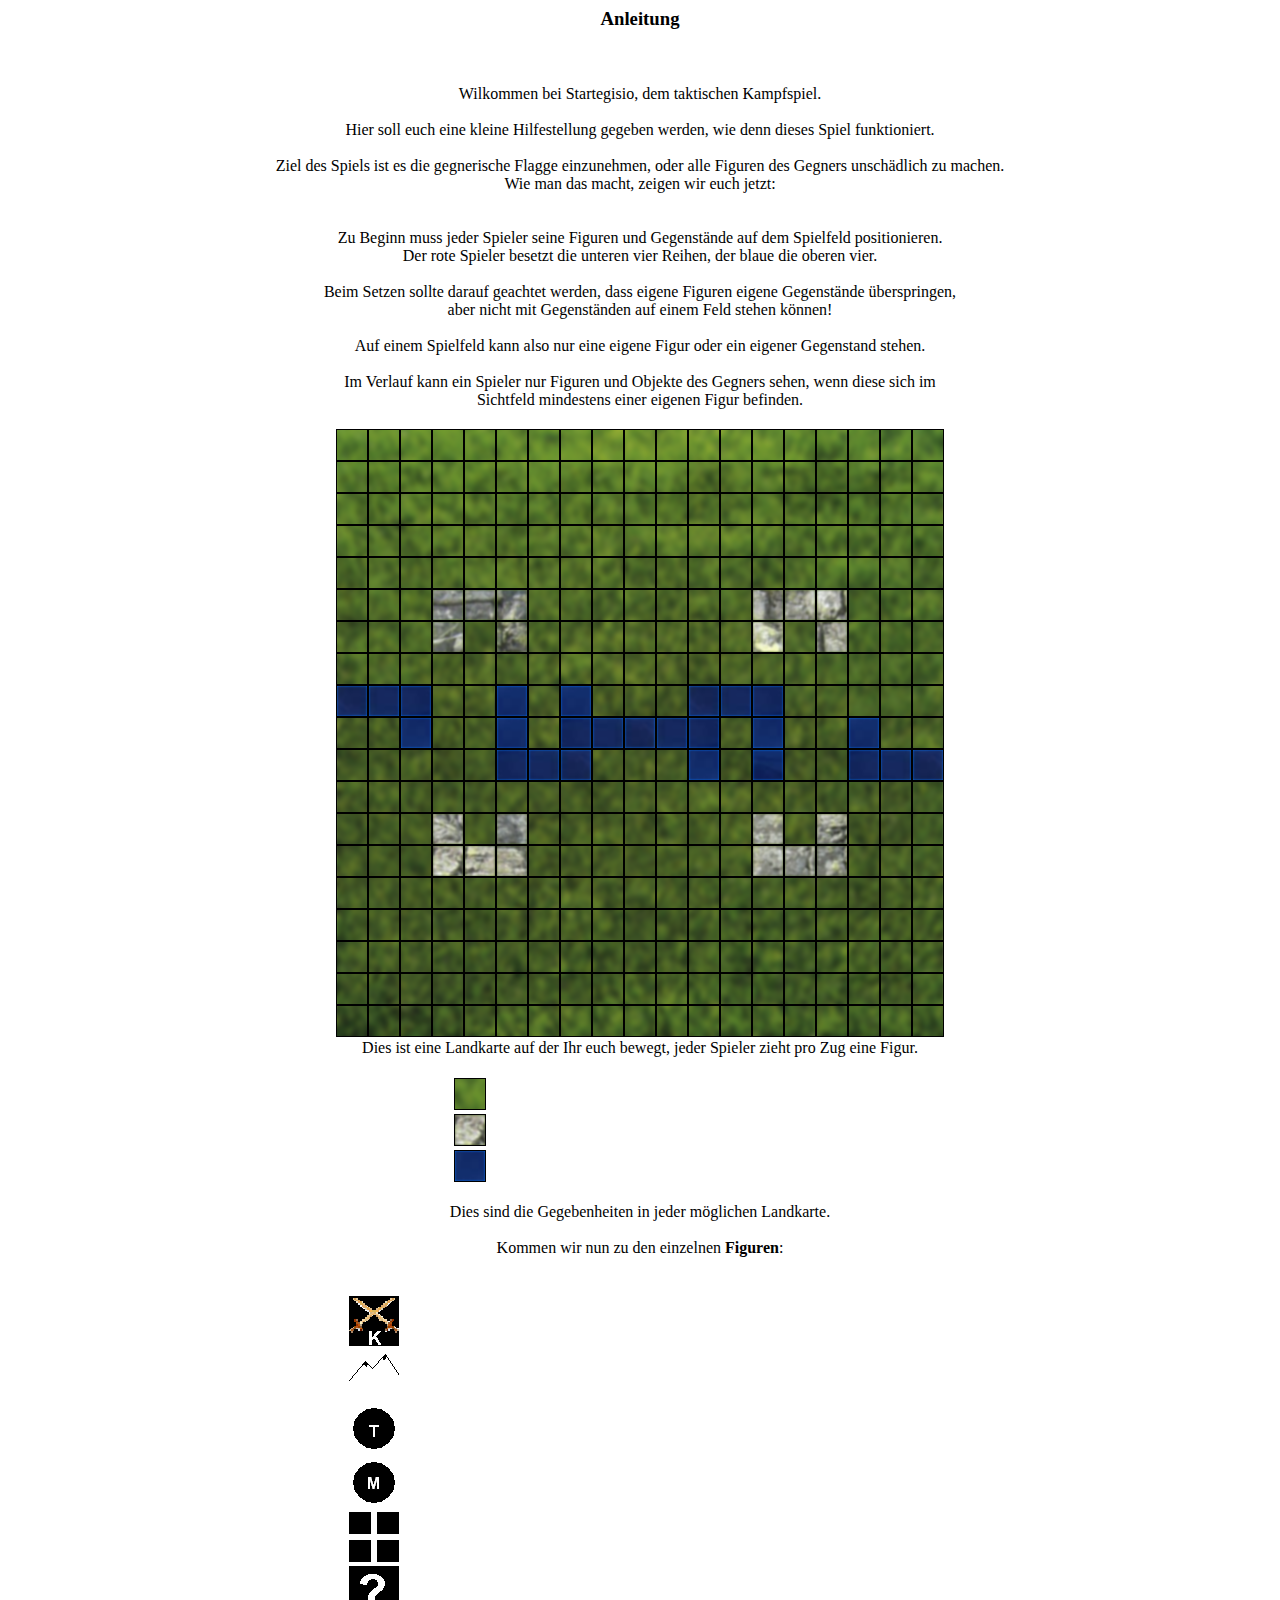
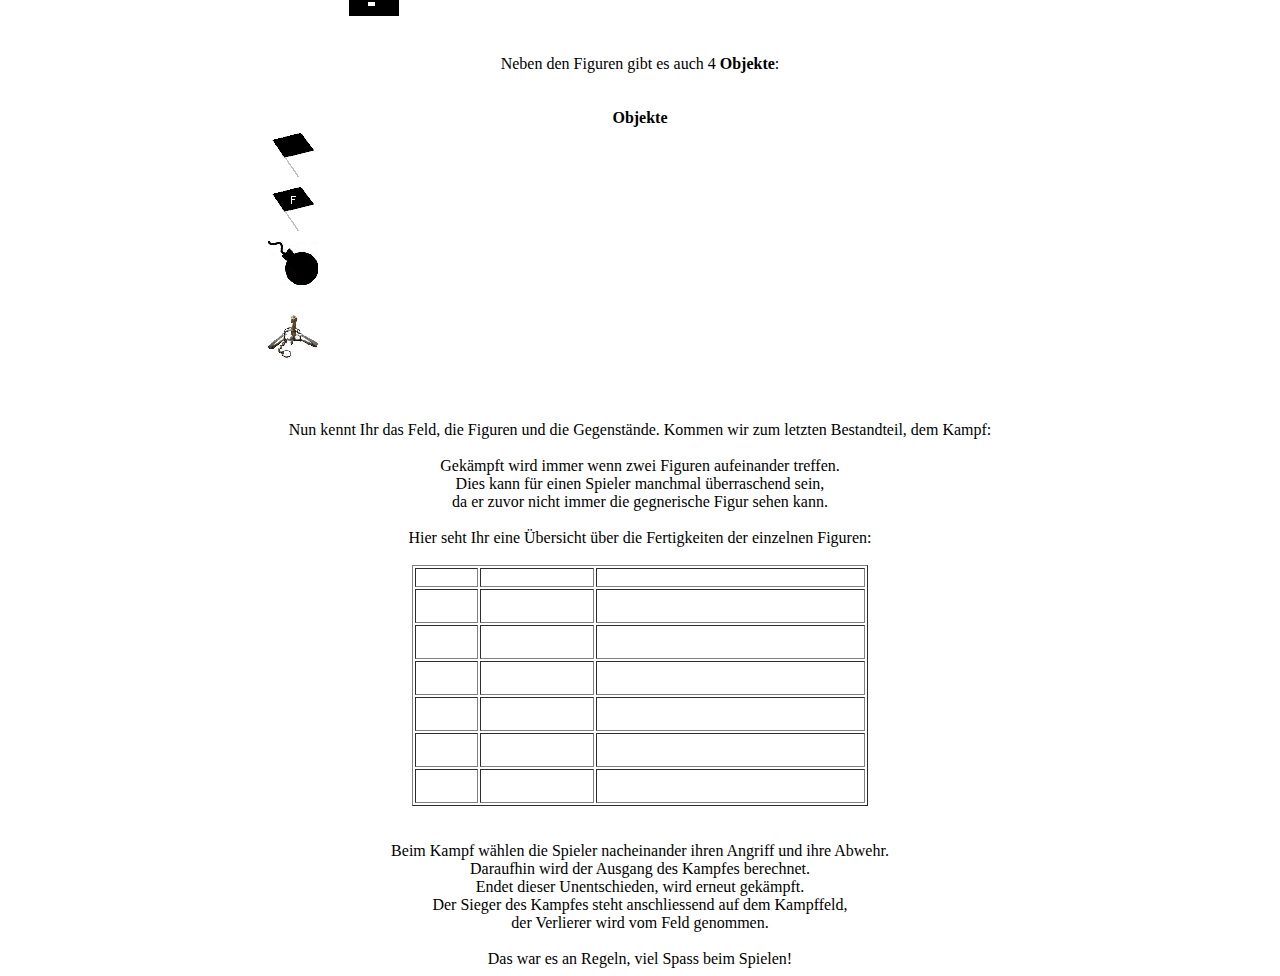
==== trunk/Strategisio/misc/Anleitung/anleitung.html @ 745c8cb9 "+ instructions" ====
<html>
<head>
</head>
<body style="background-color=#000000;color=#ffffff">
<div>
<center><h3>Anleitung</h3><br><br>
Wilkommen bei Startegisio, dem taktischen Kampfspiel.<br><br>
Hier soll euch eine kleine Hilfestellung gegeben werden, wie denn dieses Spiel funktioniert.<br><br>
Ziel des Spiels ist es die gegnerische Flagge einzunehmen, oder alle Figuren des Gegners unsch&auml;dlich zu machen.<br>Wie man das macht, zeigen wir euch jetzt:<br><br><br>

Zu Beginn muss jeder Spieler seine Figuren und Gegenst&auml;nde auf dem Spielfeld positionieren.<br>
Der rote Spieler besetzt die unteren vier Reihen, der blaue die oberen vier.<br><br>
Beim Setzen sollte darauf geachtet werden, dass eigene Figuren eigene Gegenst&auml;nde &uuml;berspringen, <br>
aber nicht mit Gegenst&auml;nden auf einem Feld stehen k&ouml;nnen!<br><br>

Auf einem Spielfeld kann also nur eine eigene Figur oder ein eigener Gegenstand stehen. <br><br>

Im Verlauf kann ein Spieler nur Figuren und Objekte des Gegners sehen, wenn diese sich im<br>
Sichtfeld mindestens einer eigenen Figur befinden.<br><br>

<img src=mapshot.png border=0><br>
Dies ist eine Landkarte auf der Ihr euch bewegt, jeder Spieler zieht pro Zug eine Figur.<br><br>

<table style='color:#ffffff;font-family:verdana;font-size:12;'> <tr>
<td><img src=field1.png></td><td> Dieses Feld ist Wiese, darauf k&ouml;nnen sich alle Figuren bewegen.</td>
</tr>
<tr>
<td><img src=field2.png></td><td> Dieses Feld ist Gebirge, darauf k&ouml;nnen sich nur Bergsteiger bewegen. </td>
</tr>
<tr>
<td><img src=field3.png></td><td> Dieses Feld ist Wasser, darin k&ouml;nnen sich nur Taucher bewegen. </td></tr>
</table><br>

Dies sind die Gegebenheiten in jeder m&ouml;glichen Landkarte.<br><br>
Kommen wir nun zu den einzelnen <b>Figuren</b>:<br><br><br>

<table style='color:#ffffff;font-family:verdana;font-size:12;'> <tr>
<td><img src='right_fig.png'></td><td> <b>K&auml;mpfer</b>: Mit ihm k&ouml;nnt Ihr immer 2 Schritte in einem Zug ziehen, horizontal und waagerecht.<br>
Er kann alle direkt an ihn angrenzende Felder einsehen und ist die kampfst&auml;rkste Figur.</td>
</tr><tr>
<td><img src='right_clb.png'></td><td> <b>Bergsteiger</b>: Mit ihm k&ouml;nnt Ihr immer 1 Schritt in einem Zug ziehen, horizontal und waagerecht.<br>
Der Bergsteiger kann sich auf der Wiese und auf Gebirge bewegen.</td>
</tr><tr>
<td><img src='right_dvr.png'></td><td> <b>Taucher</b>: Mit ihm k&ouml;nnt Ihr immer 1 Schritt in einem Zug ziehen, horizontal und waagerecht.<br>
Der Taucher kann sich auf der Wiese und im Wasser bewegen.</td>
</tr><tr>
<td><img src='right_min.png'></td><td> <b>Mineur</b>: Mit ihm k&ouml;nnt Ihr immer 1 Schritt in einem Zug ziehen, horizontal und waagerecht.<br>
Liegen Bomben auf dem Spielfeld, kann der Mineur diese unsch&auml;dlich machen. <br>
Der Mineur kann als einzige Figur gegnerische Bomben sehen.</td>
</tr><tr>
<td><img src='right_san.png'></td><td> <b>Sanit&auml;ter</b>: Mit ihm k&ouml;nnt Ihr immer 1 Schritt in einem Zug ziehen, horizontal, waagerecht und auch diagonal.<br>
Der Sanit&auml;ter kann Fallen unsch&auml;dlich machen und eigene gefangene Figuren aus Fallen befreien.</td>
</tr><tr>
<td><img src='right_spy.png'></td><td> <b>Spion</b>: Mit ihm k&ouml;nnt Ihr bis zu 3 Schritte in einem Zug ziehen, horizontal und waagerecht.<br>
Dabei sind allerdings nur die ersten beiden Felder ersichtlich. <br>Der Spion ist die kampfschw&auml;chste Figur, ist daf&uuml;r aber f&uuml;r alle gegnerischen Figuren unsichtbar.</td>
</tr>
</table>
<br><br>
Neben den Figuren gibt es auch 4 <b>Objekte</b>:<br><br><br>

<b>Objekte</b>

<table style='color:#ffffff;font-family:verdana;font-size:12;'> <tr>
<td><img src='right_flag.png'></td><td> <b>Flagge</b>: Die gegnerische Flagge muss eingenommen, die eigene nat&uuml;rlich
gesch&uuml;tzt werden. <br>Das Spiel endet mit der Flaggeneinnahme.</td>
</tr><tr>
<td><img src='right_flagfake.png'></td><td> <b>Fake-Flagge</b>: F&uuml;r den gegnerischen Spieler ist es nicht m&ouml;glich zwischen
der echten und der Fake-Flagge zu unterscheiden. <br>Bei Einnahme nimmt die Figur das Feld ein, die Fake-Flagge wird
vom Feld genommen und das Spiel geht normal weiter.</td>
</tr><tr>
<td><img src='right_bomb.png'></td><td> <b>Bombe</b>: Sie wird auf einem einzelnen Spielfeld positioniert. <br>Betritt eine Figur
ein Bombenfeld, explodiert die Bombe und Figur und Bombe werden vom Spielfeld genommen. <br>Aussnahme bildet der Mineur,
der nat&uuml;rlich diese entfernt und das Spielfeld einnimmt. Er ist auch die einzige Figur, die die Bombe sehen kann.</td>
</tr><tr>
<td><img src='right_trap.png'></td><td> <b>Falle</b>: Sie wird auf einem einzelnen Spielfeld positioniert. Betritt eine Figur
ein Fallenfeld, wird diese Figur gefangen. <br>F&uuml;r den Rest des Spiels kann sich diese Figur nicht mehr selbst aus der Falle
befreien. <br>Handelt es sich bei der Figur um einen Sanit&auml;ter wird die Falle direkt entsch&auml;rft und vom Feld entfernt.<br>
Ein Sanit&auml;ter kann eigene Figuren aus der gegnerischen Falle befreien und gleichzeitig die Falle entfernen.<br>
In einer eigenen Falle gefangene gegnerische Figur kann direkt von jeder eigenen Figur durch Betreten des Feldes get&ouml;tet werden.
<br>Die Falle wird dabei neu errichtet.</td>
</tr>
</table>
<br>
<br>
Nun kennt Ihr das Feld, die Figuren und die Gegenst&auml;nde. Kommen wir zum letzten Bestandteil, dem Kampf:<br><br>
Gek&auml;mpft wird immer wenn zwei Figuren aufeinander treffen. <br>
Dies kann f&uuml;r einen Spieler manchmal &uuml;berraschend sein, <br>da er zuvor nicht immer die gegnerische Figur sehen kann.<br><br>
Hier seht Ihr eine &Uuml;bersicht &uuml;ber die Fertigkeiten der einzelnen Figuren:<br><br>

<table style='color:#ffffff;font-family:verdana;font-size:12;' border=1> <tr>
<td>Figur</td><td>Angriff</td><td>Abwehr</td></tr>
<td><b>K&auml;mpfer</b></td><td>Schlagen, Treten, <br>Messerstich, Schiessen</td><td>Schlag abwehren, Tritt abwehren, <br>Messerstich ausweichen, vor Schuss in Deckung gehen</td></tr>
<td><b>Bergsteiger</b></td><td>Schlagen, Treten, <br>Messerstich</td><td>Schlag abwehren, Tritt abwehren, <br>Messerstich ausweichen, vor Schuss in Deckung gehen</td></tr>
<td><b>Taucher</b></td><td>Schlagen, Treten, <br>Messerstich</td><td>Schlag abwehren, Tritt abwehren, <br>Messerstich ausweichen, vor Schuss in Deckung gehen</td></tr>
<td><b>Mineur</b></td><td>Schlagen, Treten, <br>Messerstich</td><td>Schlag abwehren, Tritt abwehren, <br>Messerstich ausweichen, vor Schuss in Deckung gehen</td></tr>
<td><b>Sanit&auml;ter</b></td><td>Schlagen, Treten,<br>Messerstich</td><td>Schlag abwehren, Tritt abwehren <br>Messerstich ausweichen</td></tr>
<td><b>Spion</b></td><td>Schlagen, Treten</td><td>Schlag abwehren, Tritt abwehren, <br>Messerstich ausweichen</td></tr>
</table>
<br><br>
Beim Kampf w&auml;hlen die Spieler nacheinander ihren Angriff und ihre Abwehr. <br>
Daraufhin wird der Ausgang des Kampfes berechnet.<br>
Endet dieser Unentschieden, wird erneut gek&auml;mpft.<br>
Der Sieger des Kampfes steht anschliessend auf dem Kampffeld, <br>der Verlierer wird vom Feld genommen.<br><br>
Das war es an Regeln, viel Spass beim Spielen!
</div>
</body>
</html>
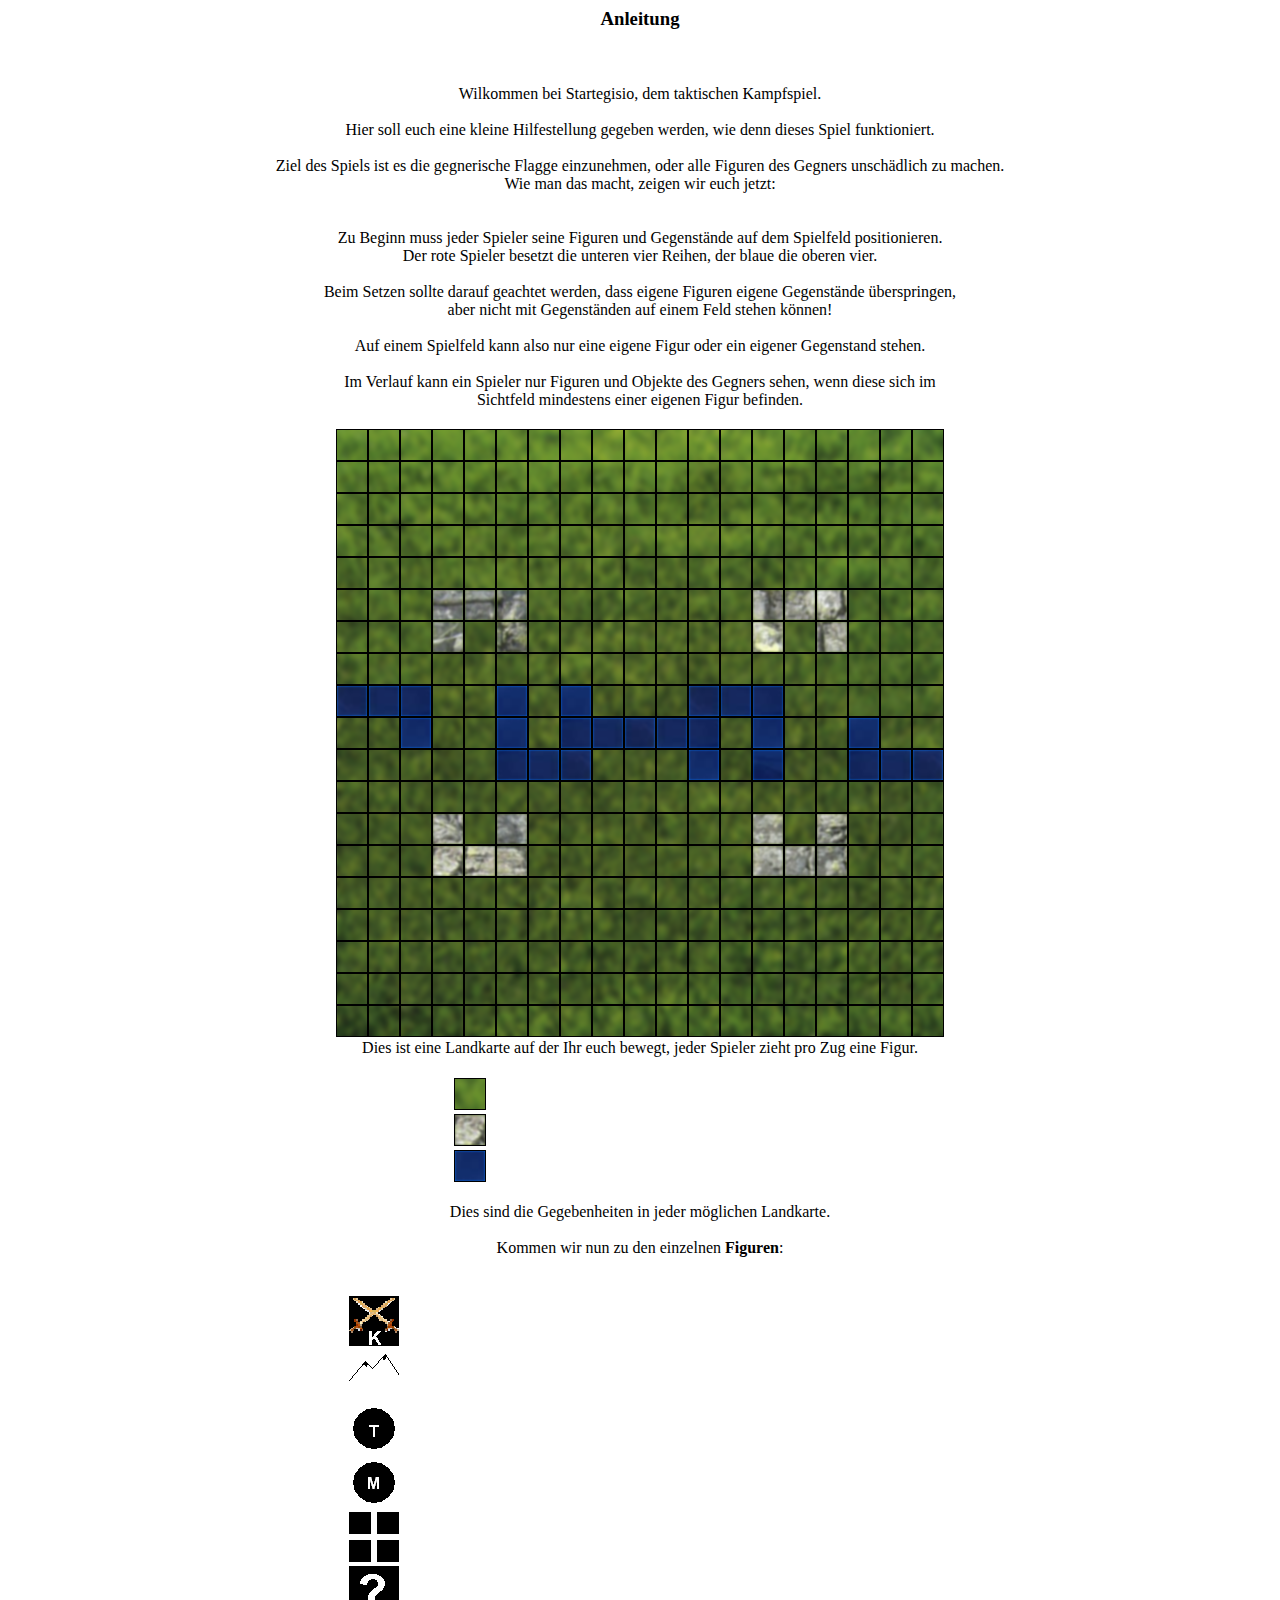
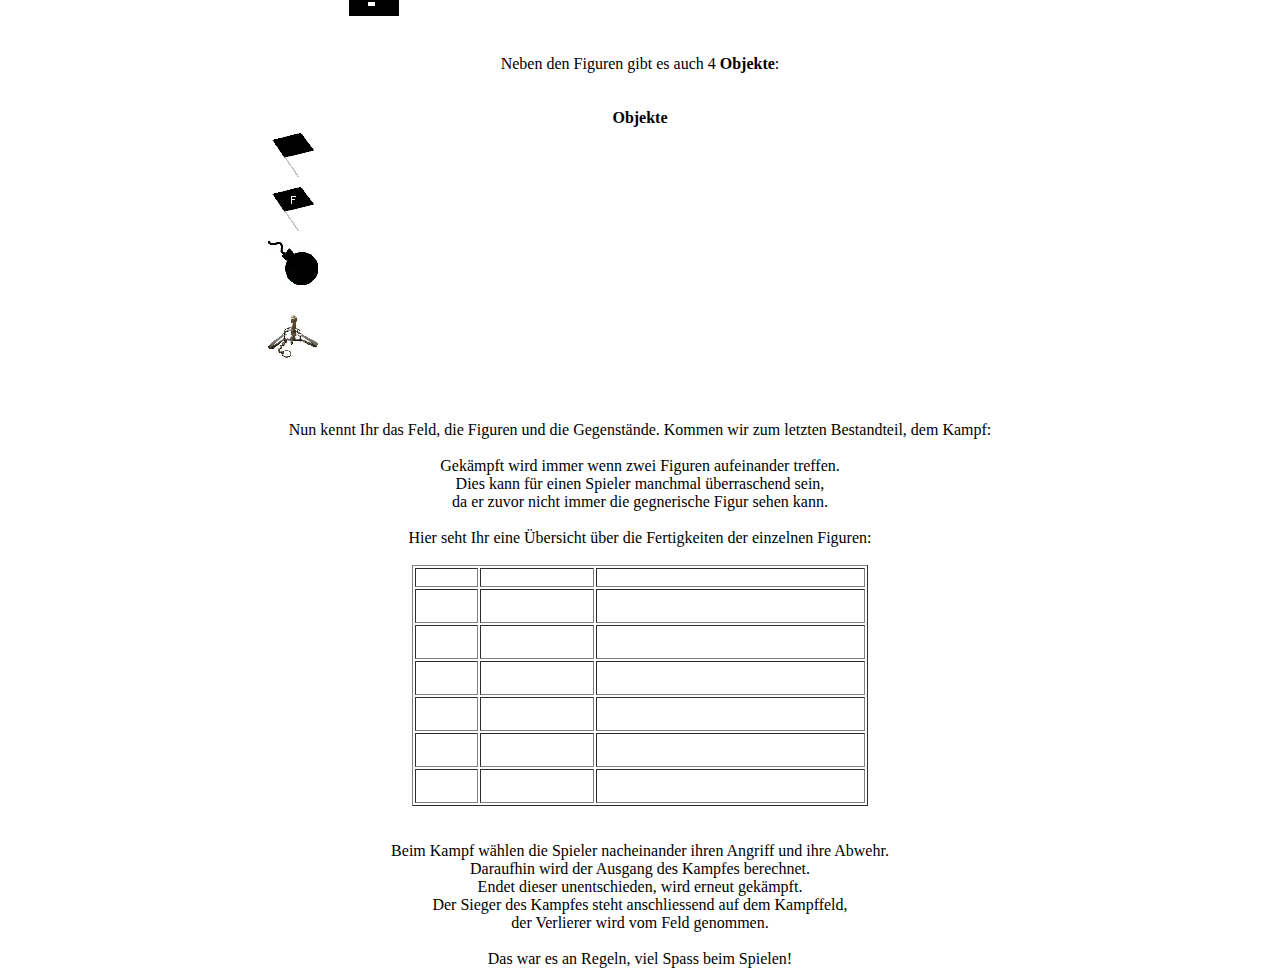
==== commit 4894b673: "% Unentschieden => unentschieden" ====
--- a/trunk/Strategisio/misc/Anleitung/anleitung.html
+++ b/trunk/Strategisio/misc/Anleitung/anleitung.html
@@ -99,7 +99,7 @@
 <br><br>
 Beim Kampf w&auml;hlen die Spieler nacheinander ihren Angriff und ihre Abwehr. <br>
 Daraufhin wird der Ausgang des Kampfes berechnet.<br>
-Endet dieser Unentschieden, wird erneut gek&auml;mpft.<br>
+Endet dieser unentschieden, wird erneut gek&auml;mpft.<br>
 Der Sieger des Kampfes steht anschliessend auf dem Kampffeld, <br>der Verlierer wird vom Feld genommen.<br><br>
 Das war es an Regeln, viel Spass beim Spielen!
 </div>
